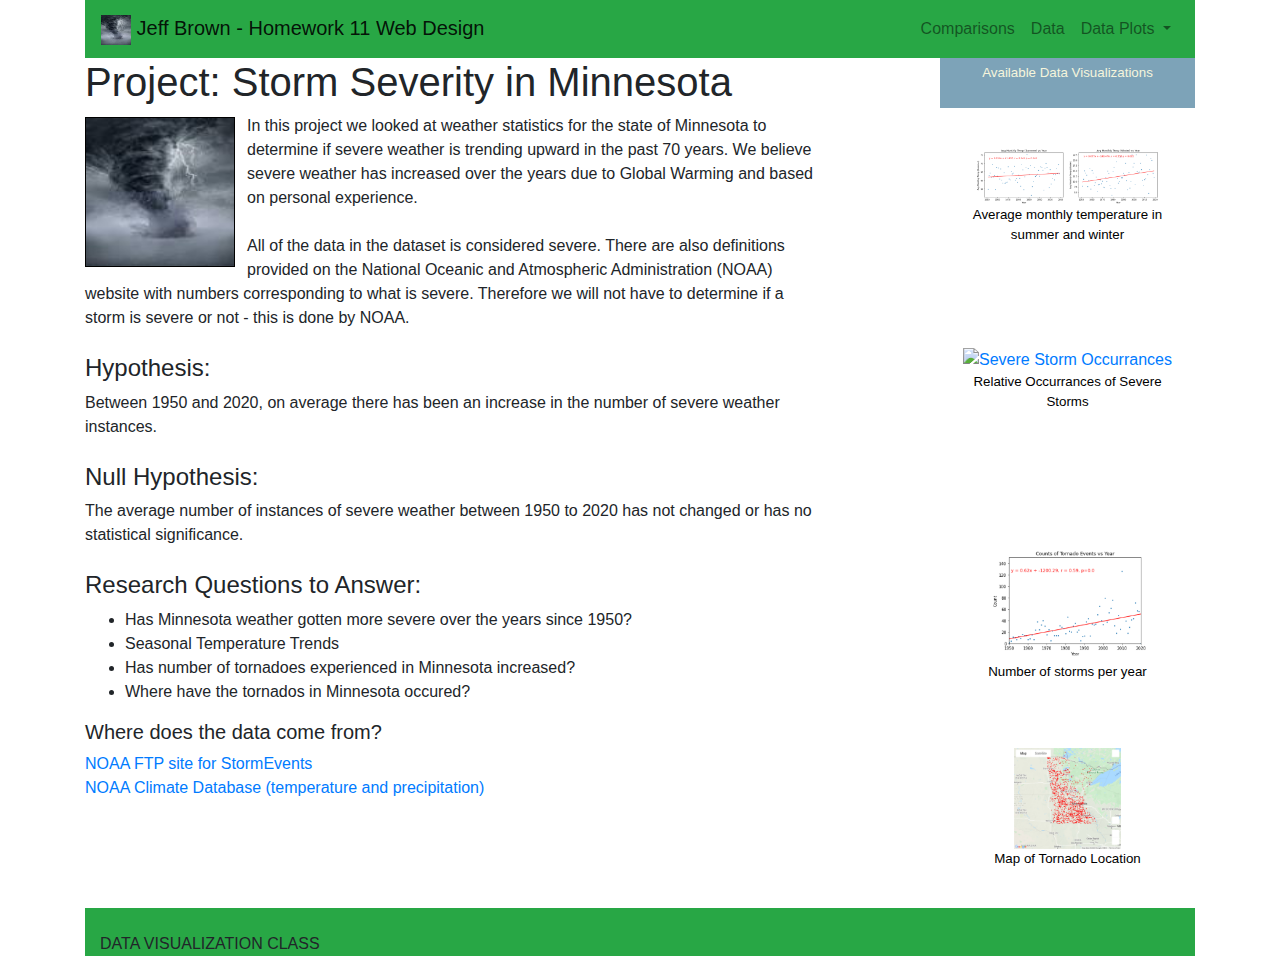
==== index.html @ 520088a0 "first push of repo of code developed in Web-Design-Challenge" ====
<!doctype html>
<html lang="en">
  <head>
    <!-- Required meta tags -->
    <meta charset="utf-8">
    <meta name="viewport" content="width=device-width, initial-scale=1, shrink-to-fit=no">

    <!-- Bootstrap CSS -->
    <link rel="stylesheet" href="https://stackpath.bootstrapcdn.com/bootstrap/4.5.2/css/bootstrap.min.css" integrity="sha384-JcKb8q3iqJ61gNV9KGb8thSsNjpSL0n8PARn9HuZOnIxN0hoP+VmmDGMN5t9UJ0Z" crossorigin="anonymous">
    <link rel="stylesheet" href="test.css">
    <title>Jeff Brown</title>
  </head>
 
  <body>
    <div class="container">
        <nav class="navbar navbar-expand-lg navbar-light bg-success">
          <a class="navbar-brand" href="index.html"><img src="\web_images\Tornado_Image.jpg"height="30" width="30" alt="tornado picture">  Jeff Brown - Homework 11 Web Design</a>
          <button class="navbar-toggler" type="button" data-toggle="collapse" data-target="#navbarText" aria-controls="navbarText" aria-expanded="false" aria-label="Toggle navigation">
            <span class="navbar-toggler-icon"></span>
          </button>
          <div class="collapse navbar-collapse" id="navbarText">
            <ul class="navbar-nav ml-auto">
                <li class="nav-item">
                    <a class="nav-link" href="combined_view.html">Comparisons <span class="sr-only">(current)</span></a>
                </li>
                <li class="nav-item">
                    <a class="nav-link" href="Table_list_page.html">Data <span class="sr-only">(current)</span></a>
                </li>
              <li class="nav-item dropdown">
                <a class="nav-link dropdown-toggle" href="#" id="navbarDropdown" role="button" data-toggle="dropdown" aria-haspopup="true" aria-expanded="false">
                  Data Plots
                </a>
                <div class="dropdown-menu" aria-labelledby="navbarDropdown">
                  <a class="dropdown-item" href="Avg_sum_wint_temp.html">Avg Temperature</a>
                  <a class="dropdown-item" href="Pie_plot_severe_weather.html">Pie Chart of Severe Storm </a>
                  <a class="dropdown-item" href="Yearly_Tornados.html">Yearly Number Tornados</a>
                  <a class="dropdown-item" href="Tornado_location.html">Map of Tornado Location</a>
                </div>
              </li>
            </ul>
            
          </div>
        </nav>
    </div>

      <div class="container">
        <!-- First Row -->
        <div class="row">
        <!-- First (and only column) -->
          <div class="col-md-8">
            <h1>Project: Storm Severity in Minnesota</h1>

            <img src="\web_images\Tornado_Image.jpg" height="150" width="150" alt="tornado picture" style="float: left; margin: 3px 12px 3px 0px; border: 1px solid #000000;">
            <p1>In this project we looked at weather statistics for the state of Minnesota to determine if severe weather is trending upward in the past 70 years. 
              We believe severe weather has increased over the years due to Global Warming and based on personal experience.<br></p1>

            <p1><br></p1>

            <p1>All of the data in the dataset is considered severe. There are also definitions provided on the National Oceanic and Atmospheric Administration (NOAA) website with numbers corresponding to what is severe.  Therefore 
               we will not have to determine if a storm is severe or not - this is done by NOAA.<br></p1>

            <p1><br></p1>

            <h4>Hypothesis:<br></h4>
            <p1>Between 1950 and 2020, on average there has been an increase in the number of severe weather instances.<br></p1>
            <p1><br></p1>
            <h4>Null Hypothesis:<br></h4>
            <p1>The average number of instances of severe weather between 1950 to 2020 has not changed or has no statistical significance.<br></p1>
            <p1><br></p1>

            <h4>Research Questions to Answer:<br></h4>
            <ul>
              <li>Has Minnesota weather gotten more severe over the years since 1950? </li>
              <li>Seasonal Temperature Trends</li>
              <li>Has number of tornadoes experienced in Minnesota increased?</li>
              <li>Where have the tornados in Minnesota occured?</li>
            </ul>

            <h5>Where does the data come from?</h5>
            <a href = "ftp://ftp.ncdc.noaa.gov/pub/data/swdi/stormevents/csvfiles/">
              <p1>NOAA FTP site for StormEvents<br></p1>
            </a>
            <a href = "https://www.ncdc.noaa.gov/cdo-web/datatools/findstation">
              <p1>NOAA Climate Database (temperature and precipitation)<br></p1>
            </a>
            <p1><br></p1>

          </div>

          <div class="col-md-1"></div>

          <div class="col-md-3">

            <div class = "boxc">
              <p style = "text-align: center;">Available Data Visualizations</p>
            </div>

            <div class = "boxa">
              <div class = "Thumbnail">
                <a href="Avg_sum_wint_temp.html">
                  <img src="\web_images\Avg_sum_wint_temperature.png" alt="Monthly Avg Temperature" class = "img-fluid" alt = "Responsive image" style="width: 85%">
                  <div class="caption">
                    <p>Average monthly temperature in summer and winter</p>
                  </div>
                </a>
              </div>
            </div>
          

            <div class = "Thumbnail">
              <div class = "boxb">
                <a href="Pie_plot_severe_weather.html">
                  <img src="\web_images\storm_pie_chart.png" alt="Severe Storm Occurrances" class = "img-fluid" alt = "Responsive image" style="width:75%">
                  <div class="caption">
                    <p>Relative Occurrances of Severe Storms</p>
                  </div>
                </a>
              </div>
            </div>

        
            <div class = "Thumbnail">
              <div class = "boxa">
                <a href="Yearly_Tornados.html">
                  <img src="\web_images\Num_Tornados_year.png" alt="Tornado per year" class = "img-fluid" alt = "Responsive image" style="width:75%">
                  <div class="caption">
                    <p>Number of storms per year</p>
                  </div>
                </a>
              </div>
            </div>

            <div class = "Thumbnail">
              <div class = "boxb">
                <a href="Tornado_location.html">
                  <img src="\web_images\tornado_map_team7.png" alt="Tornado map" class = "img-fluid" alt = "Responsive image" style="width:50%">
                  <div class="caption">
                    <p>Map of Tornado Location</p>
                  </div>
                </a>
              </div>
            </div>
          </div>
        </div>
      </div>
    <div class = "container">
    <footer class="page-footer font-small black pt-4 bg-success">
      <div class="container-fluid text-center text-md-left">
        <div class="row">
          <div class="col-md-6 mt-md-0 mt-3">
            <h7 class="text-uppercase">Data Visualization Class</h7>
            <h7><br></h7>
                
          </div>
          
        </div>
      </div>
    </div>
    </footer>
    <!-- Optional JavaScript -->
    <!-- jQuery first, then Popper.js, then Bootstrap JS -->
    <script src="https://code.jquery.com/jquery-3.5.1.slim.min.js" integrity="sha384-DfXdz2htPH0lsSSs5nCTpuj/zy4C+OGpamoFVy38MVBnE+IbbVYUew+OrCXaRkfj" crossorigin="anonymous"></script>
    <script src="https://cdn.jsdelivr.net/npm/popper.js@1.16.1/dist/umd/popper.min.js" integrity="sha384-9/reFTGAW83EW2RDu2S0VKaIzap3H66lZH81PoYlFhbGU+6BZp6G7niu735Sk7lN" crossorigin="anonymous"></script>
    <script src="https://stackpath.bootstrapcdn.com/bootstrap/4.5.2/js/bootstrap.min.js" integrity="sha384-B4gt1jrGC7Jh4AgTPSdUtOBvfO8shuf57BaghqFfPlYxofvL8/KUEfYiJOMMV+rV" crossorigin="anonymous"></script>
  </body>
</html>
---- test.css ----
* {
  box-sizing: border-box;
}


.nava {
  height: 150px;
  padding: 10px;
  color: beige;
  background: #7DA3B8
}
.nava h1{
  color: beige;
  text-align: center;
  vertical-align: center;
}

.Thumbnail {
  display: inline-block;
  float: none;

}
.boxc {
  height: 50px;
  padding: 5px;
  color: beige;
  background: #7DA3B8;
  text-align: center;
}

.boxc p{
  color: beige;
  font-size: smaller;
  text-align: center;
}

.boxa {
  height: 160px;
  padding: 20px;
  margin-top: 20px;
  margin-bottom: 20px;
  color: black;
  background: white;
  text-align: center;
}
.boxa p{
  color: black;
  font-size: smaller;
  text-align: center;
}

.boxb {
    height: 160px;
    padding: 20px;
    margin-top: 20px;
    margin-bottom: 20px;
    color: black;
    background: white;
    text-align: center;
  }

.boxb p{
    color:black;
    font-size: smaller;
    text-align: center;

}

.boxd{
  height: auto;
  padding: 20 px;
  color: beige;
  background: #B88051;
  text-align: center;
}

.boxd h1{
  color: whitesmoke;
  text-align: center;
  font-size: medium;
}
.boxd p{
  color: beige;
  font-size: 10 px;
  text-align: center;
}

.boxe{
  height: auto;
  padding: 20 px;
  color: beige;
  background: #7DA3B8;
  text-align: center;
}

.boxe h1{
  color: whitesmoke;
  text-align: center;
  font-size: medium;
}
.boxe p{
  color: beige;
  font-size: 10 px;
  text-align: center;
}

.box_comb_a {
  padding-top: 50px;
  margin-bottom: 20px;
  margin-left: 20px;
  margin-right: 20px;
  height: 300px;
  color: black;
  background: white;
  text-align: center;
  vertical-align: center;
}

.box_comb_a h3{
  color: black;
  text-align: center;
  font-size: medium;
}

.box_comb_b{
  padding-top: 50px;
  margin-bottom: 20px;
  margin-left: 20px;
  margin-right: 20px;
  height: 300px;
  color: black;
  background: white;
  text-align: center;
  vertical-align: center;
}

.box_comb_b h3{
  color: black;
  text-align: center;
  font-size: medium;
}

.box_comb_a img{
  display: block;
  margin-left: auto;
  margin-right: auto;
  width: 80%;
}

.box_comb_b img{
  display: block;
  margin-left: auto;
  margin-right: auto;
  width: 50%;
}
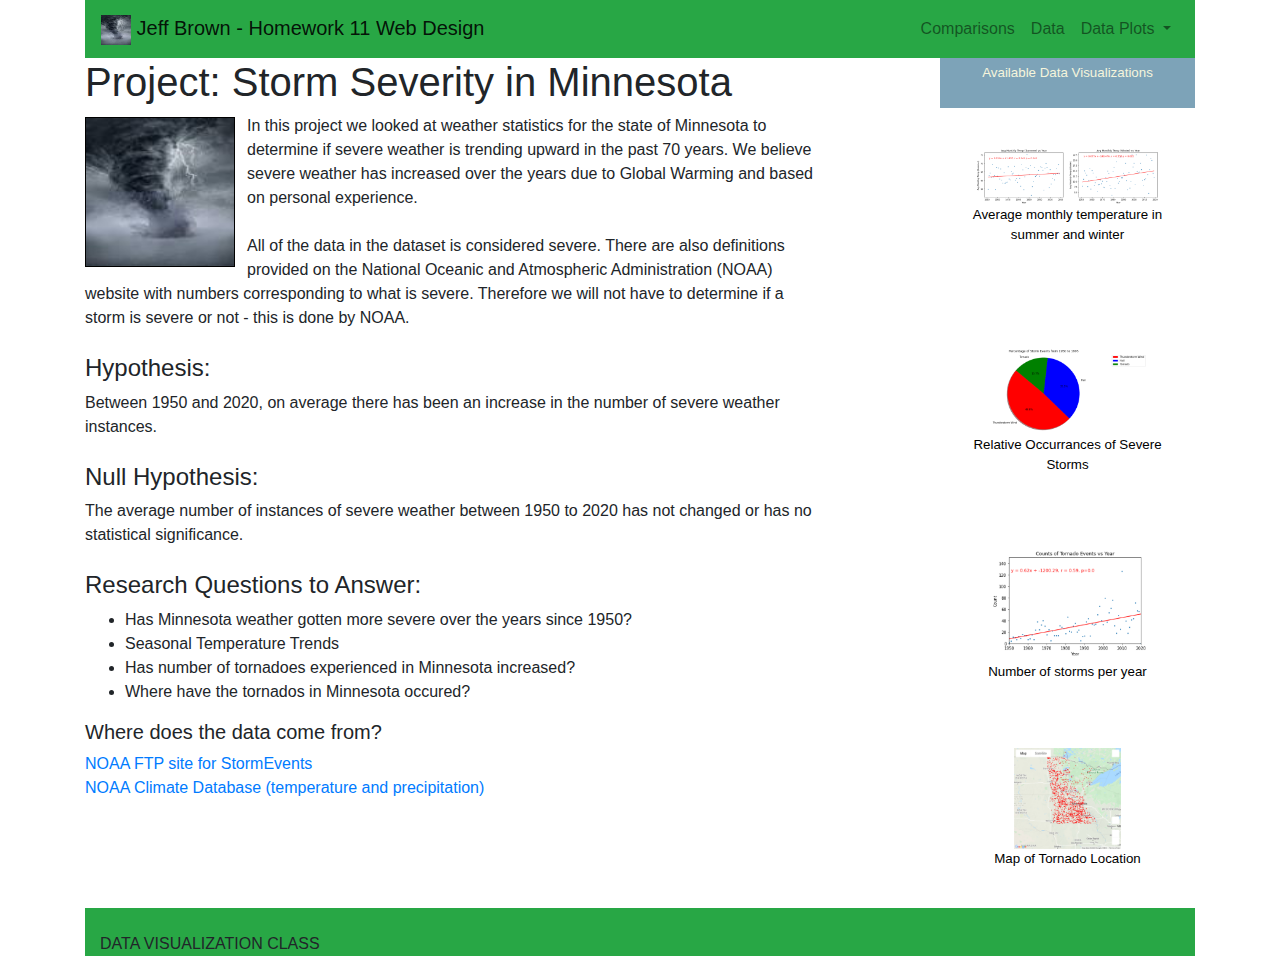
==== commit 31217719: "fixed error in comparison page" ====
--- a/index.html
+++ b/index.html
@@ -110,7 +110,7 @@
             <div class = "Thumbnail">
               <div class = "boxb">
                 <a href="Pie_plot_severe_weather.html">
-                  <img src="\web_images\storm_pie_chart.png" alt="Severe Storm Occurrances" class = "img-fluid" alt = "Responsive image" style="width:75%">
+                  <img src="\web_images\Storm_Pie_Chart.png" alt="Severe Storm Occurrences" class = "img-fluid" alt = "Responsive image" style="width:75%">
                   <div class="caption">
                     <p>Relative Occurrances of Severe Storms</p>
                   </div>
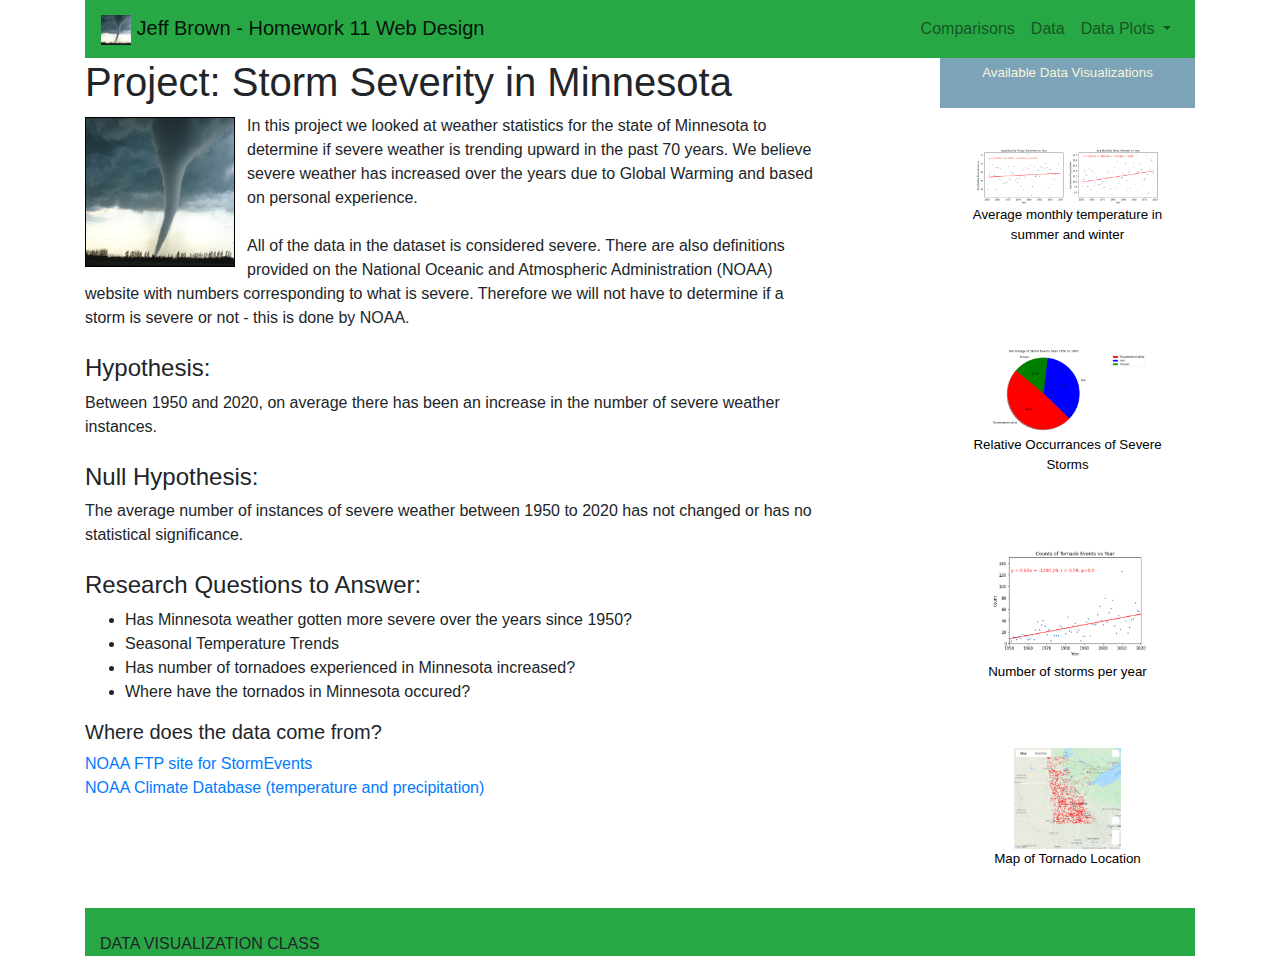
==== commit d298472a: "minor edits to text" ====
--- a/index.html
+++ b/index.html
@@ -51,6 +51,7 @@
             <h1>Project: Storm Severity in Minnesota</h1>
 
             <img src="\web_images\Tornado_Image.jpg" height="150" width="150" alt="tornado picture" style="float: left; margin: 3px 12px 3px 0px; border: 1px solid #000000;">
+            
             <p1>In this project we looked at weather statistics for the state of Minnesota to determine if severe weather is trending upward in the past 70 years. 
               We believe severe weather has increased over the years due to Global Warming and based on personal experience.<br></p1>
 
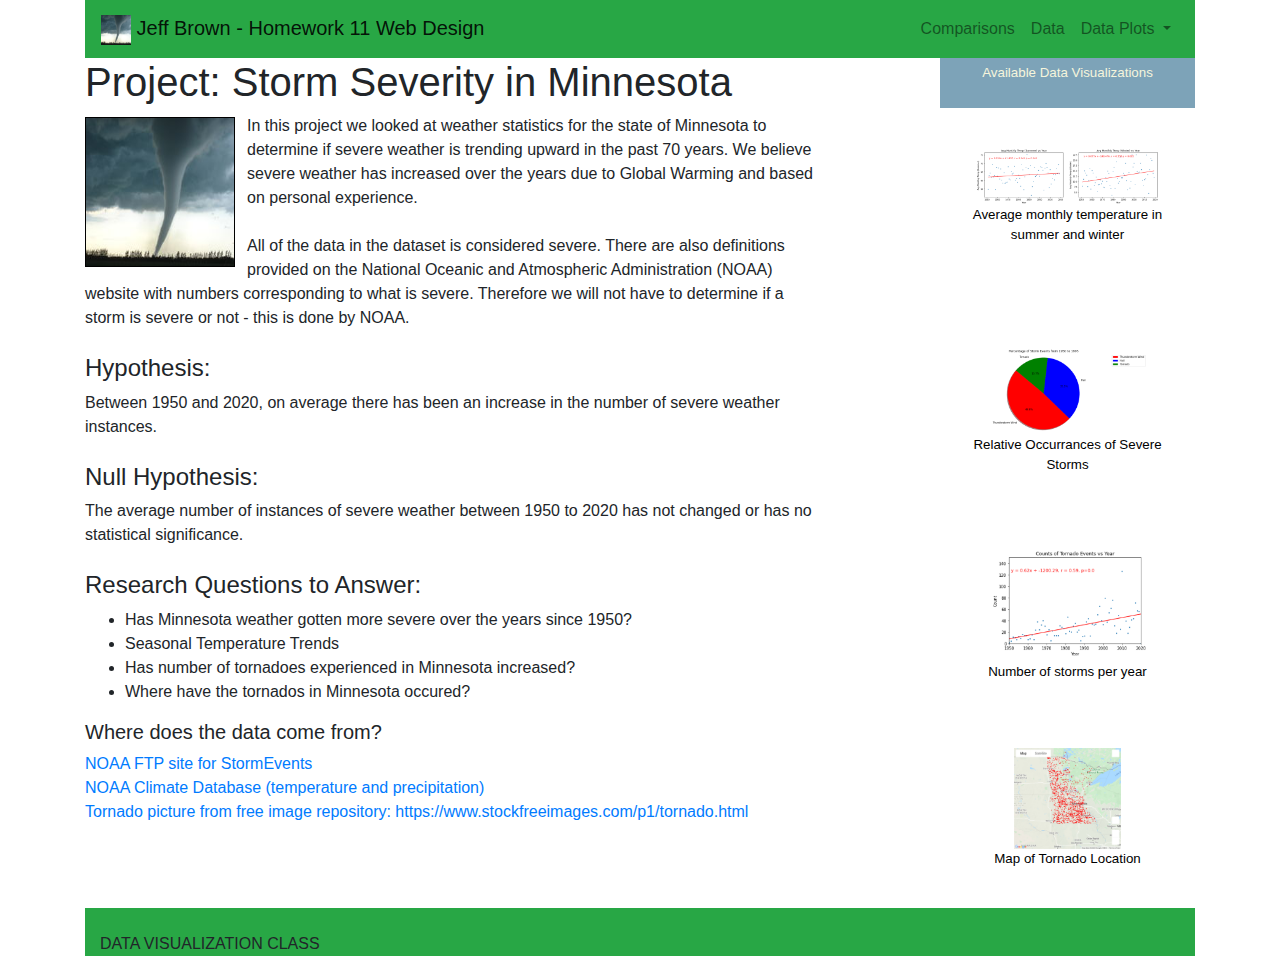
==== commit f4a558b2: "after verifying on other computer" ====
--- a/index.html
+++ b/index.html
@@ -84,8 +84,10 @@
             <a href = "https://www.ncdc.noaa.gov/cdo-web/datatools/findstation">
               <p1>NOAA Climate Database (temperature and precipitation)<br></p1>
             </a>
+            <a href = "https://www.stockfreeimages.com/p1/tornado.html">
+              <p1>Tornado picture from free image repository:  https://www.stockfreeimages.com/p1/tornado.html<br></p1>
+            </a>
             <p1><br></p1>
-
           </div>
 
           <div class="col-md-1"></div>
